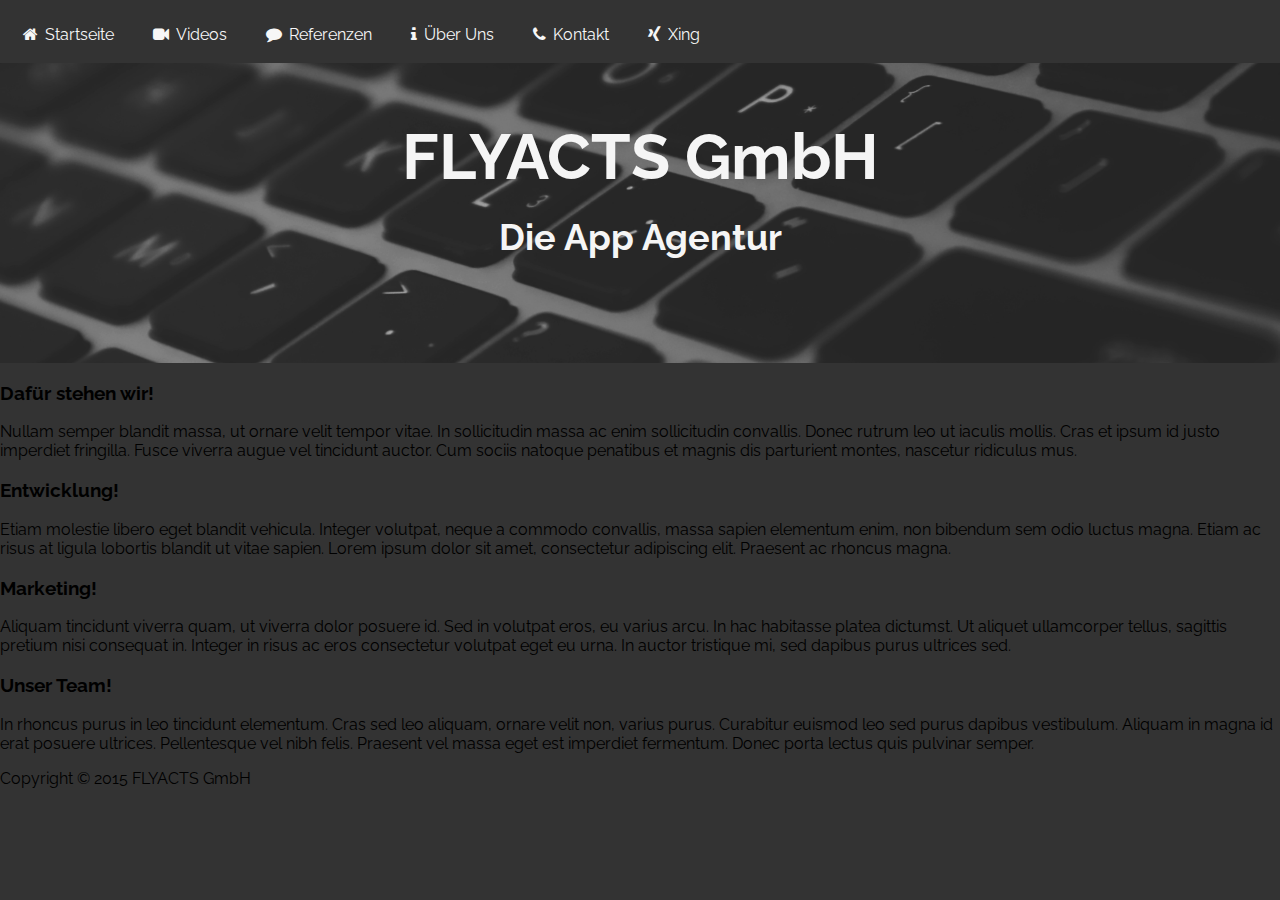
==== Aufgabe 1/index.html @ d99dcb3f "commit" ====
<!DOCTYPE html>
<html>
	<head>
		<meta charset="utf-8">
		<!--[if IE]><meta http-equiv="X-UA-Compatible" content="IE=edge,chrome=1"><![endif]-->
		<title>FLYACTS GmbH</title>
		<meta name="keywords" content="" />
		<meta name="description" content="" />
		<meta name="viewport" content="width=device-width">
		
		<!-- Font awesome -->
		<link rel="stylesheet" href="css-font-awesome/font-awesome.min.css">
		
		<!-- Fonts -->
		<link href="https://fonts.googleapis.com/css?family=Raleway:300" rel="stylesheet">
		
		<!-- Hover effects -->
		<link rel="stylesheet" href="css/hover-min.css">
	
		<!-- CSS Styles -->
		<link rel="stylesheet" href="css/style.css">

		<!-- Responsive Styles -->
		<link rel="stylesheet" href="css/responsive.css">

		
	</head>
	<body>
		<div id="main-wrapper">
			<div class="container">
				<div class="navbar">
					<div class="inner-container">
						<div class="navbar">
							<ul class="navbar-nav">
								<li class="active"><a href="#home"><i class="fa fa-home"></i>Startseite</a></li>
								<li><a href="#videos"><i class="fa fa-video-camera" aria-hidden="true"></i>Videos</a></li>
								<li><a href="#refs"><i class="fa fa-comment" aria-hidden="true"></i>Referenzen</a></li>
								<li><a href="#about"><i class="fa fa-info" aria-hidden="true"></i>Über Uns</a></li>
								<li><a href="#contact"><i class="fa fa-phone" aria-hidden="true"></i>Kontakt</a></li>
								<li><a rel="nofollow" href="http://www.xing.de" class="external"><i class="fa fa-xing" aria-hidden="true"></i>Xing</a></li>
							</ul>
						</div>
					</div>
				</div>
				<div class="row">
					<div class="title">
						<h1 class="site-name"><a href="#" title="Awsome FLYACTS GmbH">FLYACTS GmbH</a></h1>
						<h2 class="slogon"><a href="#" title="Your job - Our duty!">Die App Agentur</a></h2>
					</div>
				</div>
				<div class="row">
					<section class="content">   
						<div class="part">
							<h3>Dafür stehen wir!</h3>
							<p>Nullam semper blandit massa, ut ornare velit tempor vitae. In sollicitudin massa ac enim sollicitudin convallis. Donec rutrum leo ut iaculis mollis. Cras et ipsum id justo imperdiet fringilla. Fusce viverra augue vel tincidunt auctor. Cum sociis natoque penatibus et magnis dis parturient montes, nascetur ridiculus mus.</p>
						</div>
						<div class="part">
							<h3>Entwicklung!</h3>
							<p>Etiam molestie libero eget blandit vehicula. Integer volutpat, neque a commodo convallis, massa sapien elementum enim, non bibendum sem odio luctus magna. Etiam ac risus at ligula lobortis blandit ut vitae sapien. Lorem ipsum dolor sit amet, consectetur adipiscing elit. Praesent ac rhoncus magna.</p>
						</div>
						<div class="part">
							<h3>Marketing!</h3>
							<p>Aliquam tincidunt viverra quam, ut viverra dolor posuere id. Sed in volutpat eros, eu varius arcu. In hac habitasse platea dictumst. Ut aliquet ullamcorper tellus, sagittis pretium nisi consequat in. Integer in risus ac eros consectetur volutpat eget eu urna. In auctor tristique mi, sed dapibus purus ultrices sed.</p>
						</div>
						<div class="part">
							<h3>Unser Team!</h3>
							<p>In rhoncus purus in leo tincidunt elementum. Cras sed leo aliquam, ornare velit non, varius purus. Curabitur euismod leo sed purus dapibus vestibulum. Aliquam in magna id erat posuere ultrices. Pellentesque vel nibh felis. Praesent vel massa eget est imperdiet fermentum. Donec porta lectus quis pulvinar semper.</p>
						</div>
					</section>
				</div>
				<div class="row">
					<div class="footer-wrapper">
						<p class="social-buttons">
							<a href="#"><i class="icon icon-facebook"></i></a>
							<a href="#"><i class="icon icon-twitter"></i></a>
							<a href="#"><i class="icon icon-google"></i></a>
						</p>
						<p id="tm-copyright">Copyright &copy; 2015 FLYACTS GmbH
						</p>
					</div>
				</div>    
			</div>
		</div>
	</body>
</html>
---- Aufgabe 1/css/style.css ----
/* General styles */

* {
	box-sizing: border-box;
}

body {
	margin: 0;
	font-family: 'Raleway', sans-serif;
	background-color: #333;
}


/* Main-nav */

ul {
	list-style-type: none;
    margin: 0;
    padding: 0;
    overflow: hidden;
    background-color: #333;
}

li {
	float: left;
}

#main-wrapper .navbar li a {
	display: block;
	color: #F7F7F7;
	text-decoration: none;
	text-align: center;
    padding: 14px 16px;
	margin-top: 5px;
	transition: all .3s;
}

#main-wrapper .navbar li i {
	padding: 7px;
}

#main-wrapper .navbar li a:hover {
	background-color: #F5F5F5;
	color: #292929;
	opacity: 0.5;
	cursor: e-resize;
}

/* Header - title */

#main-wrapper .title {
	background-image: url(../keyboard-2356305.jpg);
	background-position: center;
	background-size: cover;
	height: 300px;
	text-align: center;
	padding-top: 35px;
}

#main-wrapper .title a {
	text-decoration: none;
	color: #F5F5F5;
}

#main-wrapper .title h1 a {
	font-size: 2em;
}

#main-wrapper .title h2 a {
	font-size: 1.5em;
}

h1 > a {
  position: relative;
  color: #F5F5F5;
  text-decoration: none;
}

h1 > a:hover {
  color: #F5F5F5;
}

h1 > a:before {
  content: "";
  position: absolute;
  width: 100%;
  height: 2px;
  bottom: 0;
  left: 0;
  background-color: #F5F5F5;
  visibility: hidden;
  -webkit-transform: scaleX(0);
  transform: scaleX(0);
  -webkit-transition: all 0.3s ease-in-out 0s;
  transition: all 0.3s ease-in-out 0s;
}

h1 > a:hover:before {
  visibility: visible;
  -webkit-transform: scaleX(1);
  transform: scaleX(1);
}
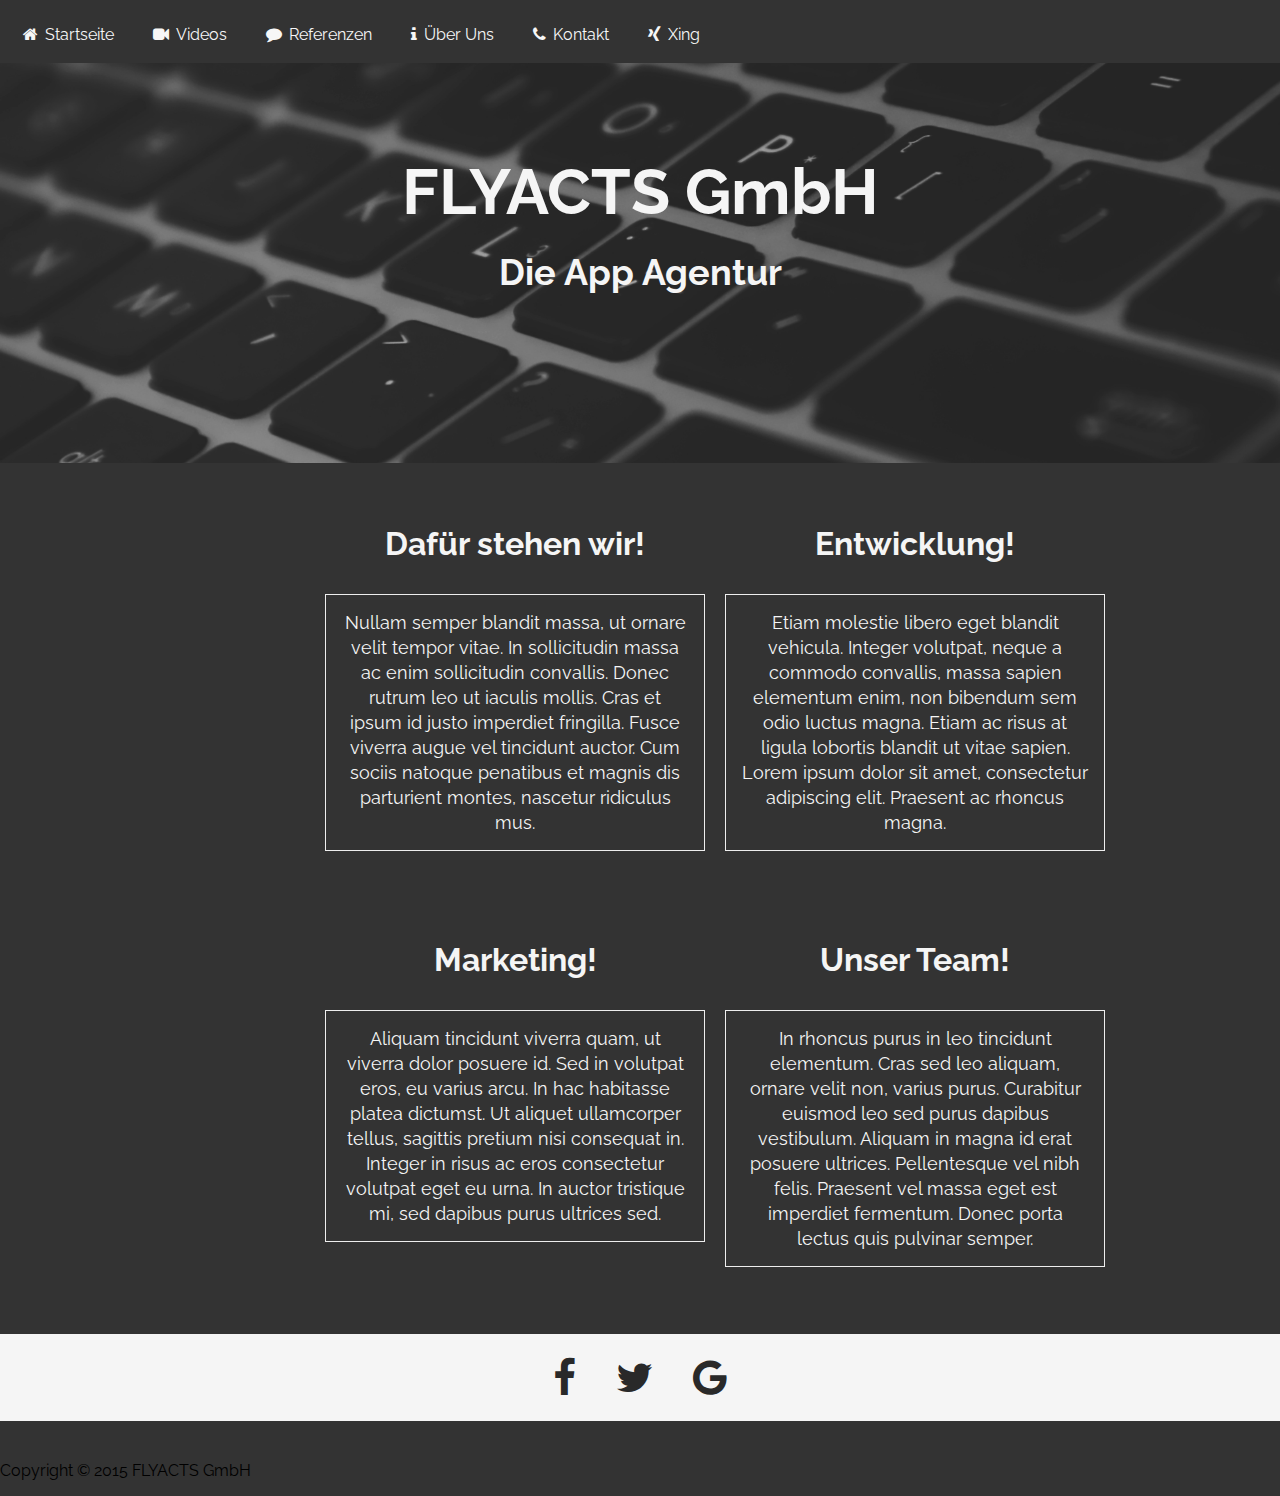
==== commit de155416: "commit" ====
--- a/Aufgabe 1/index.html
+++ b/Aufgabe 1/index.html
@@ -71,9 +71,9 @@
 				<div class="row">
 					<div class="footer-wrapper">
 						<p class="social-buttons">
-							<a href="#"><i class="icon icon-facebook"></i></a>
-							<a href="#"><i class="icon icon-twitter"></i></a>
-							<a href="#"><i class="icon icon-google"></i></a>
+							<a href="#"><i class="fa fa-facebook"></i></a>
+							<a href="#"><i class="fa fa-twitter"></i></a>
+							<a href="#"><i class="fa fa-google"></i></a>
 						</p>
 						<p id="tm-copyright">Copyright &copy; 2015 FLYACTS GmbH
 						</p>
--- a/Aufgabe 1/css/style.css
+++ b/Aufgabe 1/css/style.css
@@ -52,9 +52,9 @@
 	background-image: url(../keyboard-2356305.jpg);
 	background-position: center;
 	background-size: cover;
-	height: 300px;
+	height: 400px;
 	text-align: center;
-	padding-top: 35px;
+	padding-top: 70px;
 }
 
 #main-wrapper .title a {
@@ -102,3 +102,58 @@
 }
 
 
+/* Section - Content */
+
+section {
+	overflow: hidden;
+	color: #F5F5F5;
+	margin-left: 315px;
+
+}
+
+div .part {
+	width: 400px;
+	float: left;
+	text-align: center;
+	padding: 10px;
+	margin-top: 20px;
+}
+
+div .part h3 {
+	font-size: 2em;
+}
+
+div .part p {
+	font-size: 1.1em;
+	line-height: 25px;
+	border: 1px groove;
+	padding: 15px;
+	transition: all .3s;
+}
+
+div .part p:hover {
+	background-color: #F5F5F5;
+	color: #292929;
+	opacity: 0.7;
+}
+
+
+/* Footer */
+
+.footer-wrapper .social-buttons {
+	background-color: #F5F5F5;
+	text-align: center;
+	font-size: 2.5em;
+	padding: 20px;
+}
+
+.footer-wrapper .social-buttons a {
+	padding: 15px;
+	color: #292929;
+	transition: all .8s ease-in-out;
+}
+
+.footer-wrapper .social-buttons a:hover {
+	transform: rotate(360deg);
+}
+
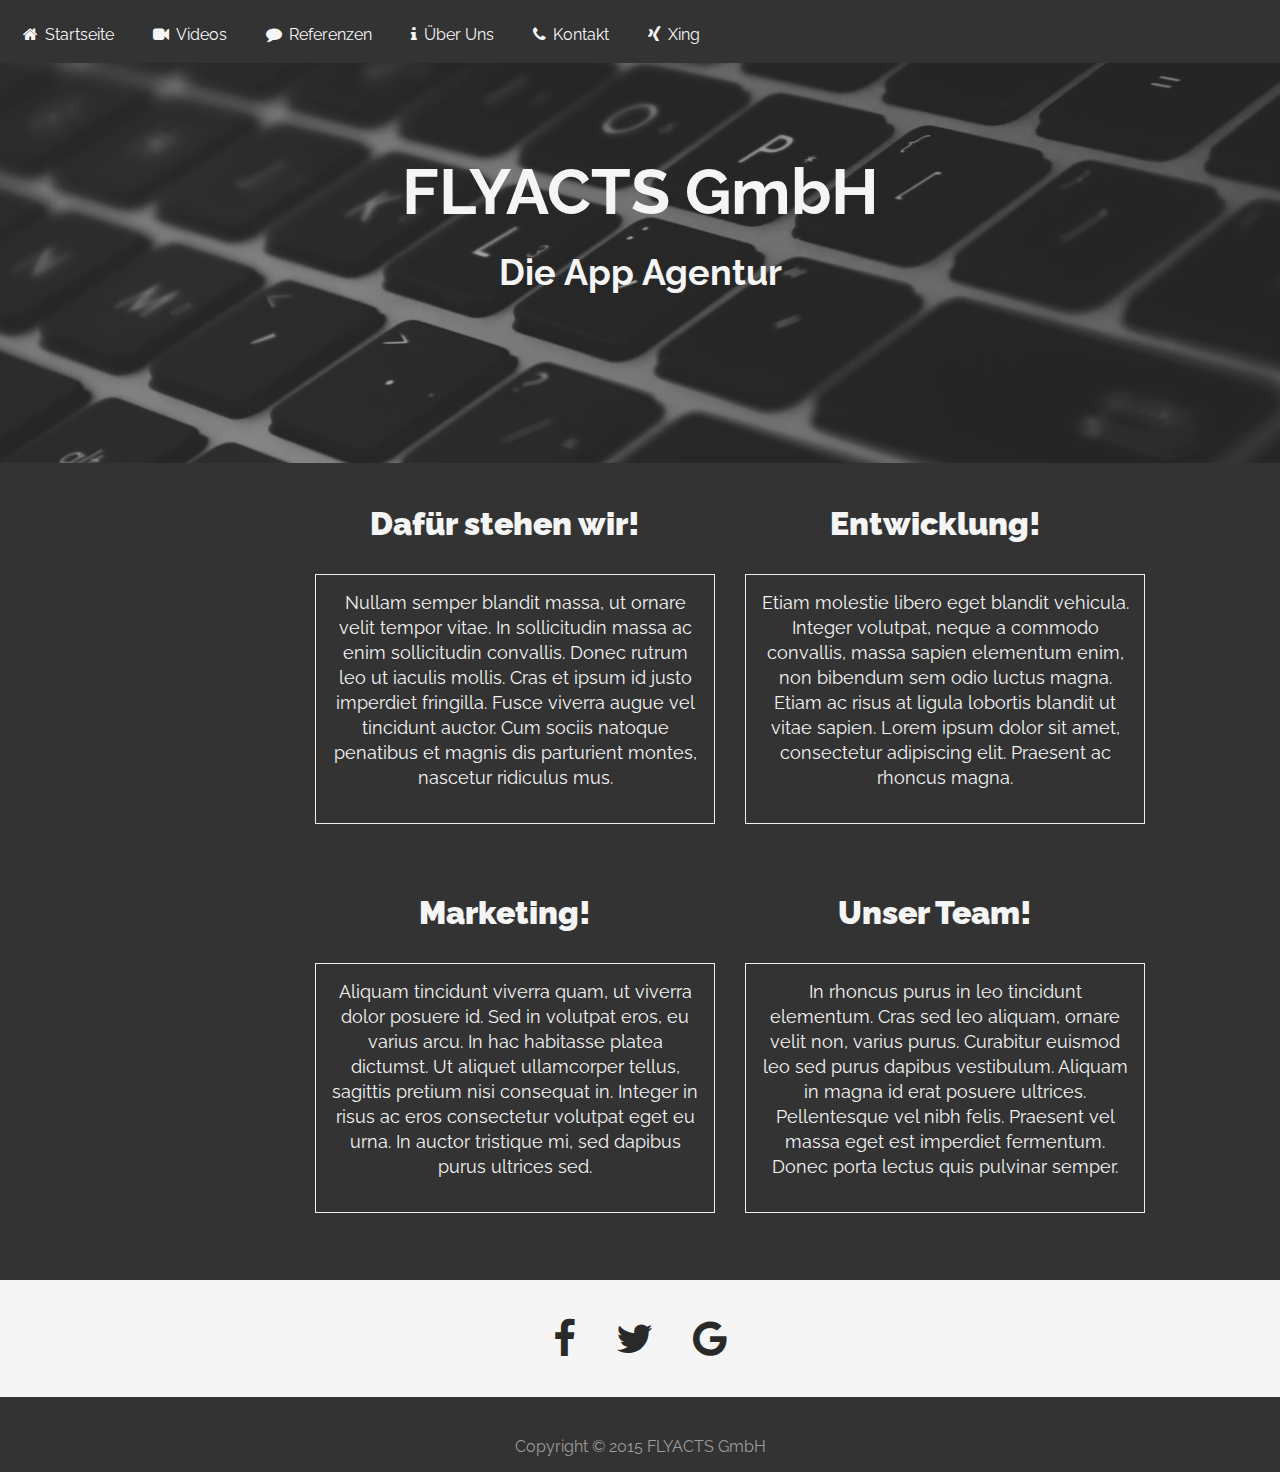
==== commit bc0109e5: "commit" ====
--- a/Aufgabe 1/index.html
+++ b/Aufgabe 1/index.html
@@ -13,9 +13,6 @@
 		
 		<!-- Fonts -->
 		<link href="https://fonts.googleapis.com/css?family=Raleway:300" rel="stylesheet">
-		
-		<!-- Hover effects -->
-		<link rel="stylesheet" href="css/hover-min.css">
 	
 		<!-- CSS Styles -->
 		<link rel="stylesheet" href="css/style.css">
--- a/Aufgabe 1/css/style.css
+++ b/Aufgabe 1/css/style.css
@@ -11,7 +11,7 @@
 }
 
 
-/* Main-nav */
+/* Menu */
 
 ul {
 	list-style-type: none;
@@ -45,6 +45,7 @@
 	opacity: 0.5;
 	cursor: e-resize;
 }
+
 
 /* Header - title */
 
@@ -107,7 +108,7 @@
 section {
 	overflow: hidden;
 	color: #F5F5F5;
-	margin-left: 315px;
+	margin-left: 290px;
 
 }
 
@@ -116,11 +117,12 @@
 	float: left;
 	text-align: center;
 	padding: 10px;
-	margin-top: 20px;
+	margin: 0 15px;
 }
 
 div .part h3 {
 	font-size: 2em;
+	font-weight: 1000;
 }
 
 div .part p {
@@ -129,6 +131,8 @@
 	border: 1px groove;
 	padding: 15px;
 	transition: all .3s;
+	width: 400px;
+	height: 250px;
 }
 
 div .part p:hover {
@@ -150,10 +154,27 @@
 .footer-wrapper .social-buttons a {
 	padding: 15px;
 	color: #292929;
-	transition: all .8s ease-in-out;
+	display: inline-block;
 }
 
 .footer-wrapper .social-buttons a:hover {
-	transform: rotate(360deg);
+  animation: social-btn .4s linear;
+	color: #9C9C9C;
 }
 
+@keyframes social-btn {
+  0% {
+    transform: rotate(0);
+  }
+  100% {
+    transform: rotate(-360deg);
+  }
+}
+
+.footer-wrapper #tm-copyright {
+	color: #9C9C9C;
+	text-align: center;
+}
+
+
+
--- a/Aufgabe 1/css/responsive.css
+++ b/Aufgabe 1/css/responsive.css
@@ -0,0 +1,27 @@
+@media (max-width: 1190px) {
+	section {
+		margin-left: 170px;
+	}
+}
+
+@media (max-width: 670px) {
+	section {
+		margin-left: 80px;
+	}
+}
+
+@media (max-width: 530px) {
+	section {
+		margin-left: 30px;
+	}
+	
+	div .part p {
+		height: 300px;
+		width: 300px;
+	}
+	
+	div .part h3 {
+		margin-right: 70px;
+	}
+}
+
